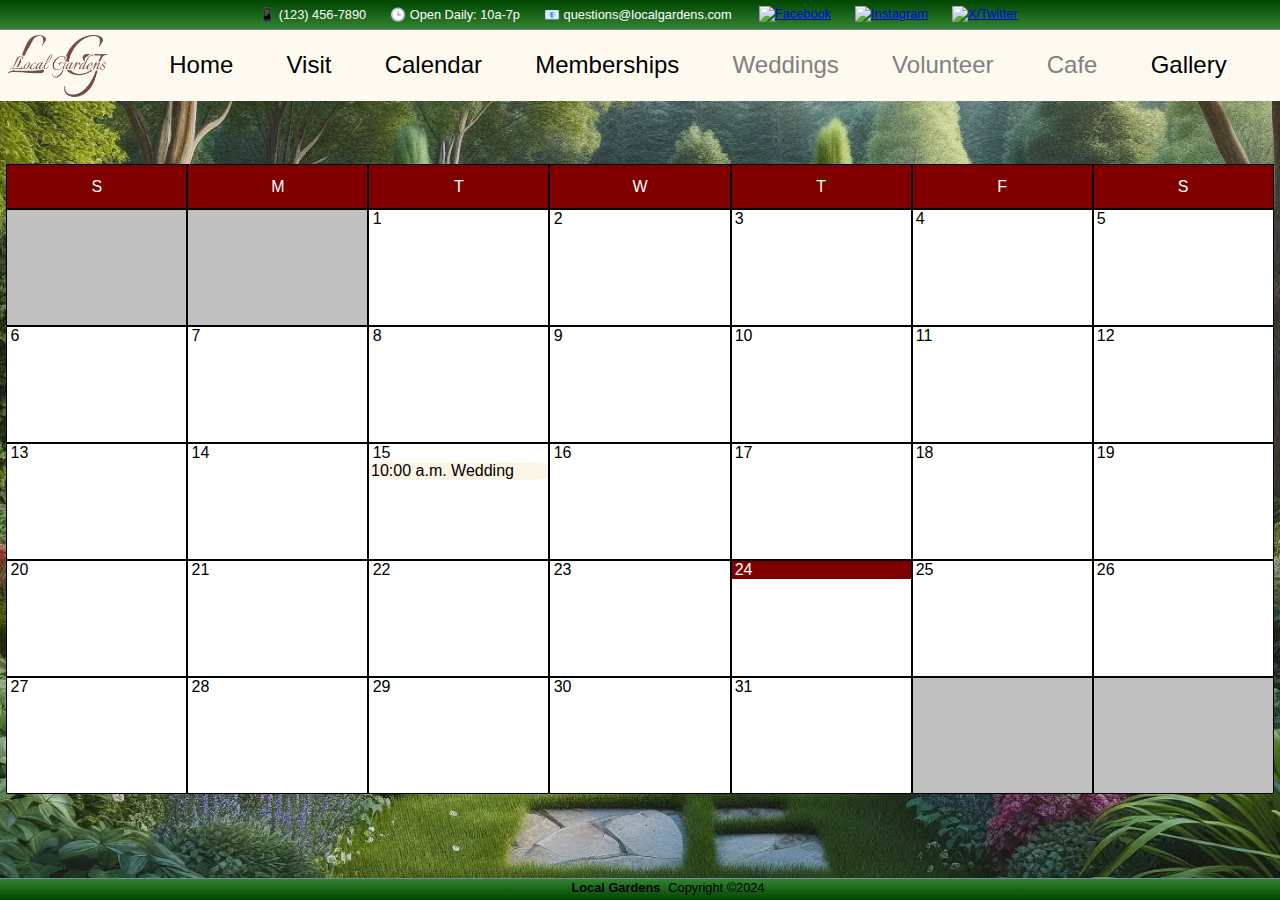
==== calendar.html @ a94cecfb "feat: add Calendar initial design" ====
<!DOCTYPE html>
<html lang="en">
    <head>
        <!--HTML-->
        <meta charset="UTF-8">
        <meta name="viewport" content="width=device-width, initial-scale=1.0">
        <meta name="format-detection" content="telephone=no">
        <title>Calendar</title>
        <link rel="icon" type="image/x-icon" href="./images/favicon-black.webp">
        <!--CSS-->
        <link rel="stylesheet" href="./css/style.css">
        <link rel="stylesheet" href="./css/calendar.css">
        <!--JS-->
        <script src="./js/loadComponents.js"></script>
        <script src="./js/calendar.js" defer></script>
    </head>
    <body>
        <header></header>
        <nav></nav>
        <div id="calendar-container"></div>
        <footer></footer>
    </body>
</html>
---- css/style.css ----
/*****Common*****/

/*Overall*/
* {
  font-family: 'Gill Sans', 'Gill Sans MT', Calibri, 'Trebuchet MS', sans-serif;
  margin: 0;
}
html, body {
  overflow-x: hidden;
}
body {
  background-color: floralwhite;
  position: relative;
  min-height: 100vh;
}

/*****Components*****/

/*Header*/
header {
  background-color: darkgreen;
  background-image: linear-gradient(rgba(0,0,0,0.3), rgba(255,255,255,.2));
  border-style: solid;
  border-width: 0 0 1px 0;
  border-color: lightslategray;
}
header ul {
  display: flex;
  flex-direction: row;
  justify-content: center;
  align-items: center;
  flex-wrap: wrap;
  padding: .2rem;
  gap: 0rem 1.5rem;
  font-size: .8rem;
  color: white;
  list-style: none;
}
header ul a:hover {
  filter: brightness(70%);
}
header img {
  gap: 0rem .5rem;
}

/*Navbar*/
nav {
  background-color: floralwhite;
  display: flex;
  flex-direction: row;
  align-items: center;
}
nav a {
  margin-right: auto;
  justify-content: flex-start;
}
nav a :hover {
  filter: brightness(70%);
}
.nav-logo {
  width: 100px;
  padding: .3rem .5rem 0rem .5rem;
}
nav ul {
  display: inline-flex;
  flex-grow: 1;
  flex-wrap: wrap;
  justify-content: space-evenly;
  gap: .3rem 1rem;
  padding: .2rem 1.5rem;
  margin-left: auto;
  list-style: none;
}
nav ul li a {
  font-size: 1.25rem;
  color: black;
  text-decoration: none;
}
nav ul li a:hover {
  text-decoration: underline sienna 7%;
  text-underline-offset: .25em;
}
nav ul li a:visited {
  color: black;
}
@media all and (min-width: 768px) {
  nav ul {
    gap: .3rem 2rem;
    padding: 0 2.5rem;
  }
  nav ul li a {
    font-size: 1.5rem;
    padding: .2rem .5rem;
  }
}

/*Footer*/
footer {
  position: absolute;
  bottom: 0;
  width: 100%;
  background-color: darkgreen;
  background-image: linear-gradient(rgba(255,255,255,.2), rgba(0,0,0,0.3));
  border-style: solid;
  border-width: 1px 0 0px 0;
  border-color: lightslategray;
  padding: .1rem .5rem .3rem .5rem;
}
footer ul {
  display: flex;
  flex-direction: row;
  justify-content: center;
  align-items: center;
  gap: .5rem;
  list-style: none;
  font-size: .8rem;
}
---- css/calendar.css ----
body {
    background-image: url(../images/gallery-4.webp);
    background-size: cover;
    background-repeat: no-repeat;
    background-attachment: fixed;
    background-position: center;
}
#calendar-container {
    background-color: red;
    display: grid;
    grid-template: 5vh repeat(5, 10vh) / repeat(7, 1fr);
    width: 99%;
    margin-left: auto;
    margin-right: auto;
    top: 50%;
    transform: translateY(10%);
}
.item {
    background-color: white;
    border: solid 1px black;
    overflow: hidden;
}
.first-row {
    background-color: maroon;
    color: white;
    text-align: center;
    align-content: center;
}
.unused {
    background-color: silver;
}
.current-date {
    background-color: maroon;
    color: white;
}
.date {
    padding-left: .2rem;
}
.event {
    background-color: oldlace;
    font-size: .8rem;
    padding: 0 .1rem;
    border-radius: 15%;
}
@media all and (min-width: 768px) {
    #calendar-container {
        grid-template: 5vh repeat(5, 13vh) / repeat(7, 1fr);
    }
    .event {
        font-size: 1rem;
    }
}
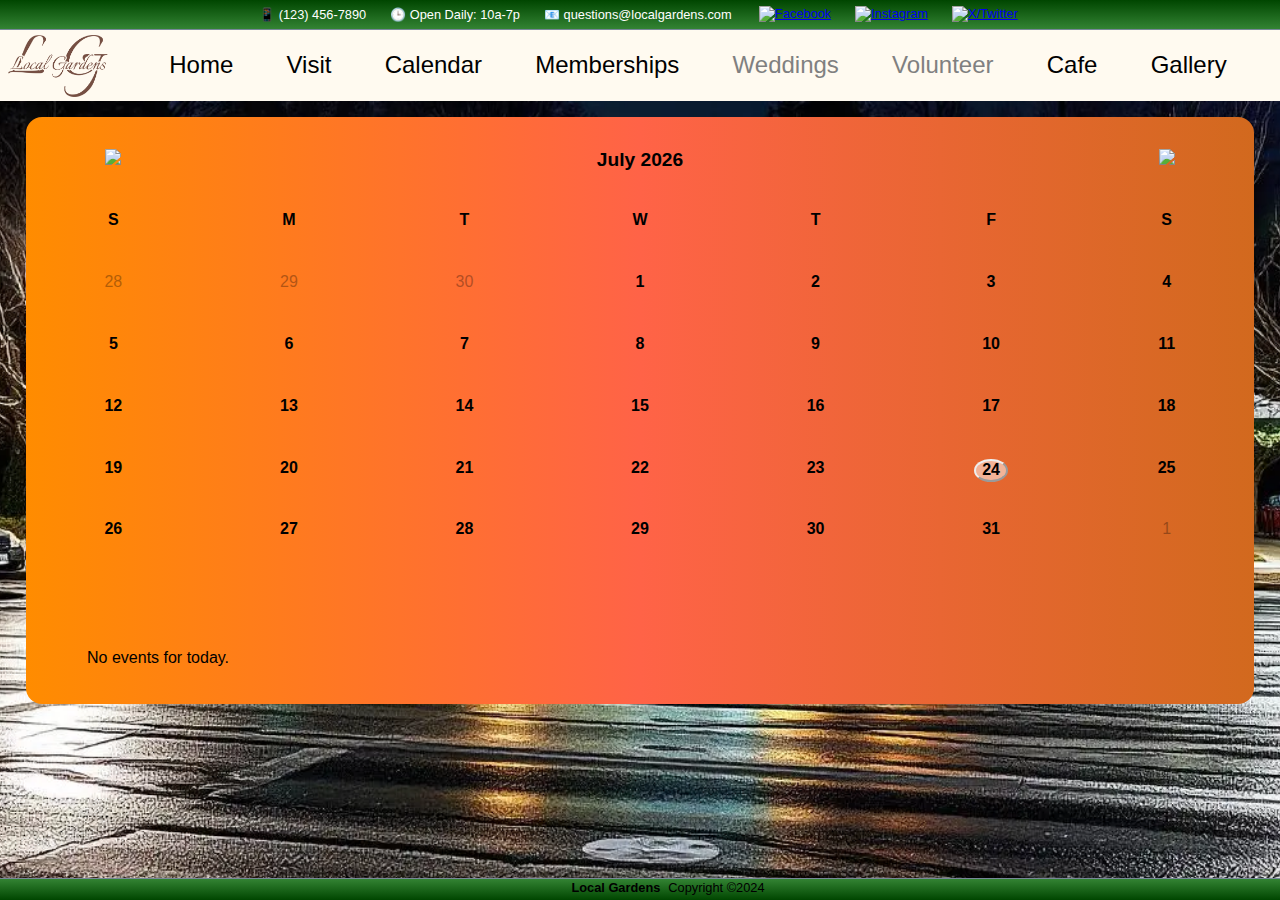
==== commit 5ef10e1f: "feat: change Calendar event implementation and overall design" ====
--- a/calendar.html
+++ b/calendar.html
@@ -1,9 +1,9 @@
 <!DOCTYPE html>
 <html lang="en">
     <head>
-        <!--HTML-->
+         <!--HTML-->
         <meta charset="UTF-8">
-        <meta name="viewport" content="width=device-width, initial-scale=1.0">
+        <meta name="viewport" content="width=device-width, initial-scale=0">
         <meta name="format-detection" content="telephone=no">
         <title>Calendar</title>
         <link rel="icon" type="image/x-icon" href="./images/favicon-black.webp">
@@ -17,7 +17,10 @@
     <body>
         <header></header>
         <nav></nav>
-        <div id="calendar-container"></div>
+        <main>
+            <div id="calendar-container"></div>
+            <div id="details-container"></div>
+        </main>
         <footer></footer>
     </body>
 </html>--- a/css/calendar.css
+++ b/css/calendar.css
@@ -1,52 +1,124 @@
 body {
-    background-image: url(../images/gallery-4.webp);
+    background-image: url(../images/gallery-festival-1.webp);
     background-size: cover;
     background-repeat: no-repeat;
-    background-attachment: fixed;
-    background-position: center;
+    background-attachment: scroll;
+    background-position: center;}
+main {
+    width: 96%;
+    margin-top: 1rem;
+    margin-left: auto;
+    margin-right: auto;
+    border-radius: 1em;
 }
 #calendar-container {
-    background-color: red;
+    height: 55vh;
     display: grid;
-    grid-template: 5vh repeat(5, 10vh) / repeat(7, 1fr);
-    width: 99%;
+    grid-template-columns: repeat(7, 1fr);
+    grid-template-rows: repeat(8, 1fr);
+    text-align: center;
+    padding-top: 1rem;
+}
+.date-box {
+    justify-self: center stretch;
+    overflow: hidden;
+    cursor: pointer;
+}
+.month-row {
+    font-weight: bold;
+}
+#left-arrow {
+    grid-column: 1 / 2;
+    cursor: pointer;
+}
+#month-year-name {
+    font-size: 1.2rem;
+    grid-column: 2 / 7;
+}
+#right-arrow {
+    grid-column: 7 / 8;
+    cursor: pointer;
+}
+.arrow {
+    height: 1rem;
+}
+.week-row {
+    font-weight: bold;
+}
+.date {
+    color: black;
+    font-weight: bold;
+}
+.overflow-date {
+    opacity: 30%;
+}
+.event-container {
+    height: 30%;
+    position: relative;
+    display: flex;
+    justify-content: center;
+    align-items: flex-end;
+    gap: .25rem;
+    padding-top: .2rem;
+}
+.event-ball {
+    display: inline-block;
+    height: .75rem;
+    width: .75rem;
+    border-radius: 50%;
+}
+.event {
+    font-size: .75rem;
+}
+.event-details {
+    display: none;
+}
+.current-day {
+    background-color: rgba(255, 255, 255, .5);
+    border: outset 2px;
+    border-radius: 50%;
+    width: fit-content;
+    padding: 0 .4rem .1rem .4rem;
     margin-left: auto;
     margin-right: auto;
-    top: 50%;
-    transform: translateY(10%);
 }
-.item {
-    background-color: white;
-    border: solid 1px black;
-    overflow: hidden;
-}
-.first-row {
-    background-color: maroon;
-    color: white;
-    text-align: center;
-    align-content: center;
-}
-.unused {
-    background-color: silver;
-}
-.current-date {
-    background-color: maroon;
-    color: white;
-}
-.date {
-    padding-left: .2rem;
-}
-.event {
-    background-color: oldlace;
-    font-size: .8rem;
-    padding: 0 .1rem;
-    border-radius: 15%;
+#details-container {
+    width: 90%;
+    padding-bottom: 2rem;
+    margin-left: auto;
+    margin-right: auto;
+    line-height: 1.75;
 }
 @media all and (min-width: 768px) {
     #calendar-container {
-        grid-template: 5vh repeat(5, 13vh) / repeat(7, 1fr);
+        padding-top: 2rem;
     }
     .event {
         font-size: 1rem;
     }
+    .event-details {
+        font-size: 1rem;
+    }
+}
+/*Event Types*/
+.children {
+    background-color: skyblue;
+}
+.closing {
+    background-color: gray;
+}
+.concert {
+    background-color: purple;
+}
+.sale {
+    background-color: green;
+}
+.special {
+    background-color: gold;
+}
+.wedding {
+    background-color: pink;
+}
+.workshop {
+    background-color: lightgreen;
 }